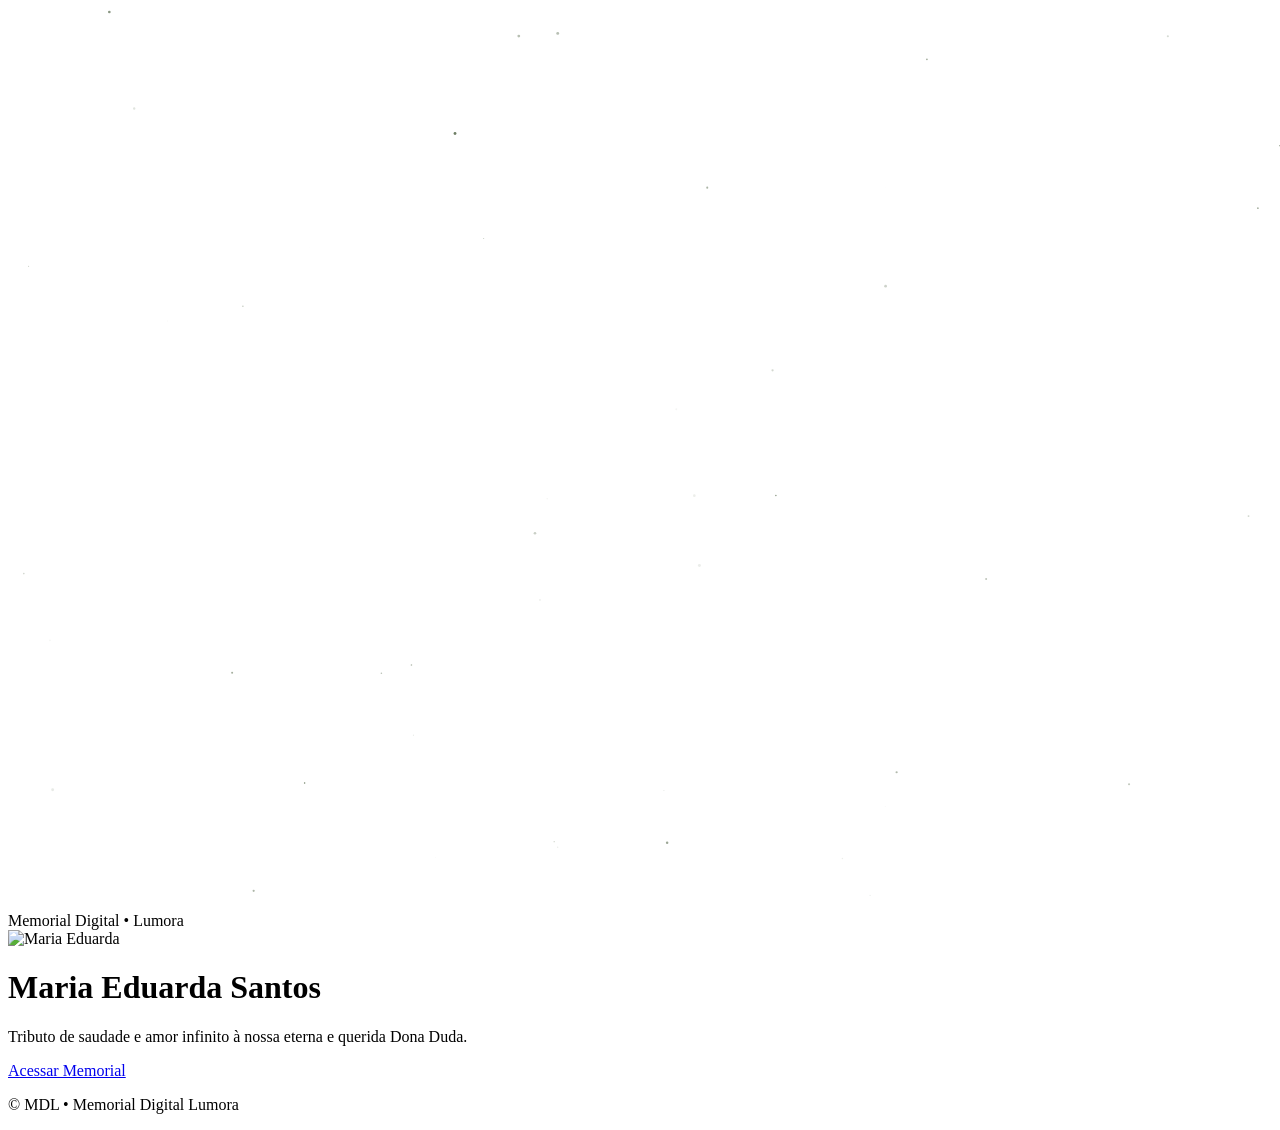
==== index.html @ 6ae67870 "Estrutura Html" ====
<!DOCTYPE html>
<html lang="pt-BR">
<head>
    <meta charset="UTF-8">
    <meta name="viewport" content="width=device-width, initial-scale=1.0">
    <title>Memorial de Maria Eduarda Santos</title>
    
    <!-- METATAGS DE OTIMIZAÇÃO E RESPEITO -->
    <meta name="description" content="Lumora - Tributo de saudade e amor à nossa eterna Maria Eduarda">
    <meta name="author" content="Lumora">
    <meta name="theme-color" content="#FBFBFA">
    <link rel="shortcut icon" href="assets/img/lumora/logolumora.png" type="image/x-icon">
    
    <!-- FONTES DO GOOGLE -->
    <link rel="preconnect" href="https://fonts.googleapis.com">
    <link rel="preconnect" href="https://fonts.gstatic.com" crossorigin>
    <link href="https://fonts.googleapis.com/css2?family=Inter:wght@300;400;500;600;700&family=Lora:ital,wght@0,400;0,500;0,600;1,400&display=swap" rel="stylesheet">
    
    <!-- LINK PARA A FOLHA DE ESTILOS CENTRAL EM CSS PURO -->
    <link rel="stylesheet" href="assets/css/style.css">
</head>
<body class="bg-light-theme">

    <!-- CANVAS PARA CÉU ANIMADO (ESTRELAS & PARTICULAS FLUTUANTES) -->
    <canvas id="starryCanvas"></canvas>

    <!-- MAIN: ENVOLTÓRIO DA TELA DE ABERTURA -->
    <main class="welcome-wrapper">
        <div id="welcomeScreen" class="welcome-screen">
            <div class="welcome-container">
                <!-- Tag Superior do Logo -->
                <span class="welcome-tag">Memorial Digital • Lumora</span>
                
                <!-- Foto de Capa na Entrada -->
                <div class="welcome-photo-frame" style="margin: 0 auto;">
                    <img src="https://images.unsplash.com/photo-1544005313-94ddf0286df2?q=80&w=600&auto=format&fit=crop" alt="Maria Eduarda" class="welcome-photo">
                </div>

                <!-- Nome -->
                <h1 class="welcome-title font-serif">Maria Eduarda Santos</h1>
                
                <!-- Texto de Apresentação -->
                <p class="welcome-text">
                    Tributo de saudade e amor infinito à nossa eterna e querida Dona Duda.
                </p>
                
                <!-- Redirecionamento para a página interna do memorial -->
                <div class="welcome-btn-container">
                    <a href="./pages/memorial.html" class="btn-primary uppercase tracking-wide">Acessar Memorial</a>
                </div>
            </div>
        </div>
    </main>
    
    <!-- RODAPÉ DA ENTRADA -->
    <footer class="discreet-footer">
        <p>&copy; MDL • Memorial Digital Lumora</p>
    </footer>

    <!-- SCRIPT DO CÉU ANIMADO EXCLUSIVO DA TELA DE ABERTURA -->
    <script>
        document.addEventListener("DOMContentLoaded", () => {
            const canvas = document.getElementById('starryCanvas');
            if (!canvas) return;
            const ctx = canvas.getContext('2d');
            
            let width = canvas.width = window.innerWidth;
            let height = canvas.height = window.innerHeight;

            const stars = [];
            const sparks = [];

            window.addEventListener('resize', () => {
                width = canvas.width = window.innerWidth;
                height = canvas.height = window.innerHeight;
            });

            // Cria estrelas estáticas cintilantes
            for (let i = 0; i < 50; i++) {
                stars.push({
                    x: Math.random() * width,
                    y: Math.random() * height,
                    size: Math.random() * 1.5,
                    alpha: Math.random(),
                    speed: 0.01 + Math.random() * 0.02
                });
            }

            // Função para gerar fagulhas flutuantes suaves
            function createSpark() {
                if (sparks.length < 15) {
                    sparks.push({
                        x: Math.random() * width,
                        y: height + 10,
                        size: 2 + Math.random() * 3,
                        alpha: 0.1 + Math.random() * 0.4,
                        speed: 0.4 + Math.random() * 0.8,
                        wiggle: Math.random() * 0.01,
                        wiggleOffset: Math.random() * 100
                    });
                }
            }

            // Loop de renderização fluida (60 FPS)
            function animate() {
                ctx.clearRect(0, 0, width, height);

                // Desenha estrelas
                stars.forEach(star => {
                    ctx.fillStyle = `rgba(110, 126, 101, ${star.alpha})`; // Cor Sage Green
                    ctx.beginPath();
                    ctx.arc(star.x, star.y, star.size, 0, Math.PI * 2);
                    ctx.fill();

                    star.alpha += star.speed;
                    if (star.alpha > 0.8 || star.alpha < 0.1) {
                        star.speed = -star.speed;
                    }
                });

                // Cria novas fagulhas de forma suave
                if (Math.random() < 0.03) createSpark();

                // Desenha fagulhas flutuantes
                sparks.forEach((spark, index) => {
                    ctx.save();
                    ctx.globalAlpha = spark.alpha;
                    ctx.fillStyle = "#6E7E65";
                    ctx.beginPath();
                    const xPos = spark.x + Math.sin(Date.now() * spark.wiggle + spark.wiggleOffset) * 8;
                    ctx.arc(xPos, spark.y, spark.size, 0, Math.PI * 2);
                    ctx.fill();
                    ctx.restore();

                    spark.y -= spark.speed;

                    // Deleta fagulha se passar do topo da tela
                    if (spark.y < -30) {
                        sparks.splice(index, 1);
                    }
                });

                requestAnimationFrame(animate);
            }
            animate();
        });
    </script>
</body>
</html>
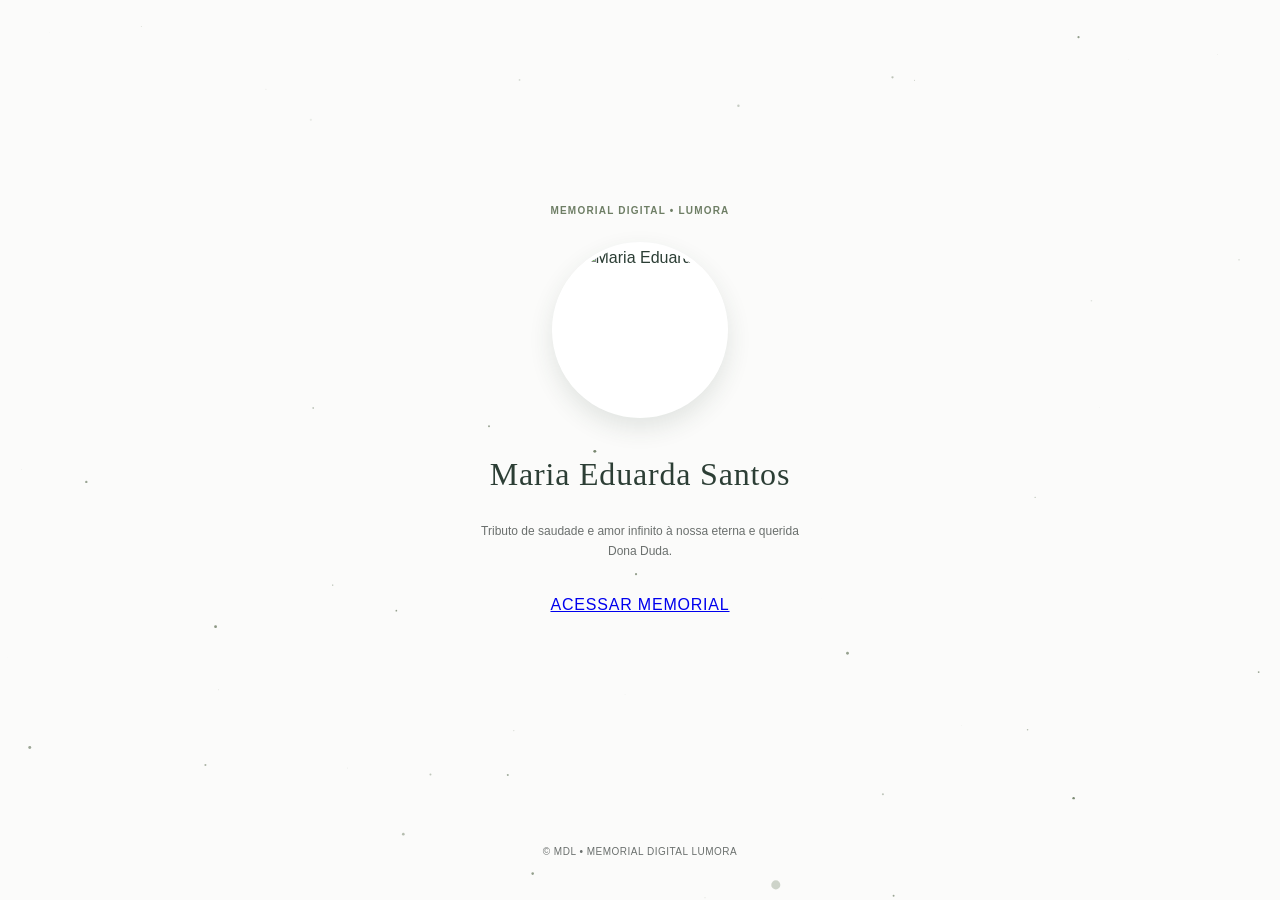
==== commit cf6104eb: "Css completo" ====
--- a/index.html
+++ b/index.html
@@ -46,7 +46,7 @@
                 
                 <!-- Redirecionamento para a página interna do memorial -->
                 <div class="welcome-btn-container">
-                    <a href="./pages/memorial.html" class="btn-primary uppercase tracking-wide">Acessar Memorial</a>
+                    <a href="./assets/pages/memorial.html" class="btn-primary uppercase tracking-wide">Acessar Memorial</a>
                 </div>
             </div>
         </div>
--- a/assets/css/style.css
+++ b/assets/css/style.css
@@ -0,0 +1,176 @@
+/* ==========================================================================
+   1. VARIÁVEIS DO DESIGN SYSTEM (LUMORA MEMORIAL - TEMA ORIGINAL) [1]
+   ========================================================================== */
+:root {
+    /* Paleta de Cores Originais do Molde [1] */
+    --color-bg: #FBFBFA;           /* Soft Off-White (Fundo) */
+    --color-card: #F5F2EC;         /* Suave Areia (Cards e Formulários) */
+    --color-border: #EAE6E1;       /* Divisor Suave */
+    --color-text-dark: #2C3E35;    /* Cinza Escuro Esverdeado (Texto) */
+    --color-text-muted: #6B706E;   /* Cinza Muted (Secundários) */
+    --color-rose-gold: #C59B73;    /* Rose Gold Quente (Detalhes) */
+    --color-blush: #6E7E65;        /* Verde Oliva Suave (Ativos e Botões) */
+    --color-blush-hover: #5B6B53;  /* Verde Oliva Escuro (Hover) */
+    --color-white: #FFFFFF;        /* Branco Puro */
+    
+    /* Configurações Tipográficas */
+    --font-serif: 'Lora', serif;
+    --font-sans: 'Inter', sans-serif;
+}
+
+/* ==========================================================================
+   2. ESTILOS GERAIS E RESET
+   ========================================================================== */
+* {
+    margin: 0;
+    padding: 0;
+    box-sizing: border-box;
+}
+
+body {
+    background-color: var(--color-bg);
+    color: var(--color-text-dark);
+    font-family: var(--font-sans);
+    line-height: 1.5;
+    -webkit-font-smoothing: antialiased;
+    overflow-x: hidden;
+}
+
+.bg-light-theme {
+    background-color: var(--color-bg);
+}
+
+.font-serif {
+    font-family: var(--font-serif);
+}
+
+.uppercase {
+    text-transform: uppercase;
+}
+
+.tracking-wide {
+    letter-spacing: 0.05em;
+}
+
+.hidden {
+    display: none !important;
+}
+
+.glow-rose {
+    box-shadow: 0 4px 20px -2px rgba(110, 126, 101, 0.1);
+}
+
+.fade-out {
+    opacity: 0;
+    pointer-events: none;
+    transition: opacity 0.8s ease-in-out;
+}
+
+/* Canvas de partículas flutuantes */
+#starryCanvas {
+    position: fixed;
+    inset: 0;
+    width: 100%;
+    height: 100%;
+    z-index: 1;
+    pointer-events: none;
+}
+
+/* Envoltório da tela de boas-vindas */
+.welcome-wrapper {
+    position: relative;
+    display: flex;
+    justify-content: center;
+    align-items: center;
+    min-height: calc(100vh - 80px);
+    z-index: 10;
+}
+
+.welcome-screen {
+    max-width: 28rem;
+    width: 100%;
+    padding: 1.5rem;
+    text-align: center;
+    z-index: 10;
+}
+
+.welcome-container {
+    display: flex;
+    flex-direction: column;
+    align-items: center;
+    gap: 1.5rem;
+}
+
+.welcome-tag {
+    font-size: 0.625rem;
+    font-weight: 700;
+    letter-spacing: 0.12em;
+    text-transform: uppercase;
+    color: var(--color-blush);
+}
+
+/* Moldura para a foto da capa na entrada */
+.welcome-photo-frame {
+    position: relative;
+    width: 11rem;
+    height: 11rem;
+    border-radius: 50%;
+    overflow: hidden;
+    border: 4px solid var(--color-white);
+    box-shadow: 0 10px 25px rgba(44, 62, 53, 0.12);
+    background-color: var(--color-white);
+}
+
+.welcome-photo {
+    width: 100%;
+    height: 100%;
+    object-fit: cover;
+}
+
+.welcome-title {
+    font-size: 2rem;
+    font-weight: 400;
+    letter-spacing: 0.025em;
+    color: var(--color-text-dark);
+    margin-top: 0.5rem;
+}
+
+.welcome-text {
+    font-size: 0.75rem;
+    color: var(--color-text-muted);
+    line-height: 1.625;
+    max-width: 20rem;
+    margin: 0 auto;
+}
+
+.welcome-video-wrapper {
+    position: relative;
+    aspect-ratio: 16 / 9;
+    width: 100%;
+    background-color: #000;
+    border-radius: 1rem;
+    overflow: hidden;
+    border: 2px solid var(--color-white);
+    box-shadow: 0 10px 15px -3px rgba(0, 0, 0, 0.05);
+}
+
+.welcome-video {
+    width: 100%;
+    height: 100%;
+    object-fit: cover;
+}
+
+.welcome-btn-container {
+    padding-top: 0.5rem;
+}
+
+.discreet-footer {
+    text-align: center;
+    padding: 1.5rem 0;
+    font-size: 0.625rem;
+    color: var(--color-text-muted);
+    letter-spacing: 0.05em;
+    text-transform: uppercase;
+    z-index: 10;
+    position: relative;
+}
